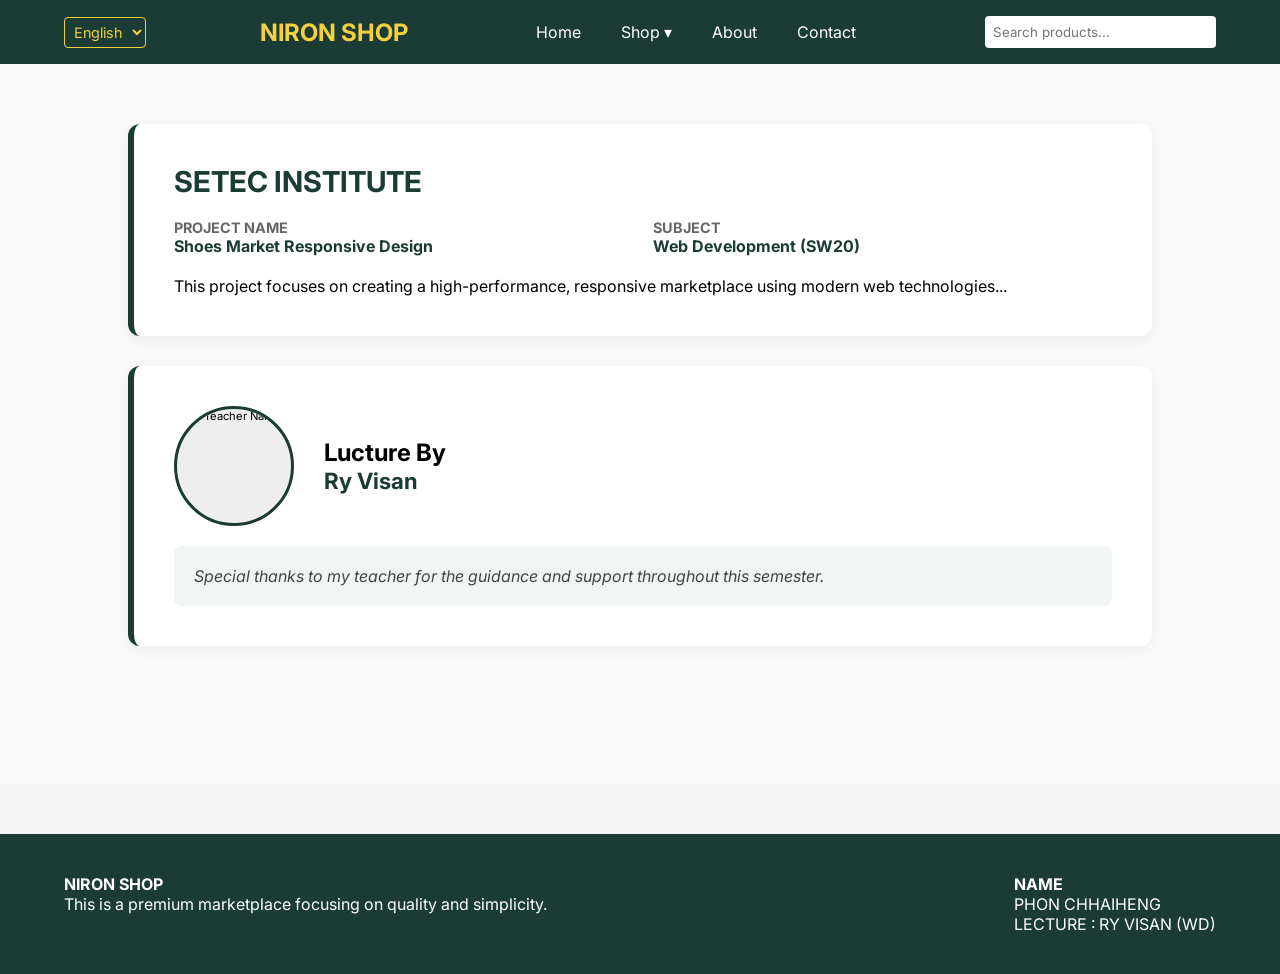
==== info copy.html @ 5bed5404 "Add files via upload" ====
<!DOCTYPE html>
<html lang="en">
<head>
    <meta charset="UTF-8">
    <meta name="viewport" content="width=device-width, initial-scale=1.0">
    <title>My Info</title>
    <link rel="stylesheet" href="/style.css">
    <link href="https://fonts.googleapis.com/css2?family=Kantumruy+Pro:wght@300;400;700&family=Inter:wght@400;700&display=swap" rel="stylesheet">
</head>
<nav class="navbar">
        <select id="lang-switch" class="lang-select">
            <option value="en">English</option>
            <option value="kh">ភាសាខ្មែរ</option>
        </select>
        <div class="logo" data-en="NIRON SHOP" data-kh="ហាង​ និរន្តរ៍">NIRON SHOP</div>
        <div class="nav-links">
            <a href="/index.html" data-kh="ទំព័រដើម​" data-en="Home">Home</a>
            <div class="dropdown">
            <a href="#" class="dropbtn" data-en="Shop ▾" data-kh="ហាង ▾">Shop ▾</a>
            <div class="dropdown-content">
                <a href="/shirt1.html" data-en="Clothing" data-kh="សម្លៀកបំពាក់">Clothing</a>
                <a href="/index.html" data-en="Shoes" data-kh="ស្បែកជើង">Shoes</a>
            </div>
            </div>
            <a href="/info copy.html" data-kh="ព័រមាន​" data-en="About">About</a>
            <a href="/info.html" data-kh="ទំនាក់ទំនង​" data-en="Contact">Contact</a>
        </div>
        <div class="search-container">
            <input type="text" id="search-input" placeholder="Search products...">
        </div>
    </nav>

    <section class="info-section">
        <div class="info-card">
            <h2 class="section-title" data-en="SETEC INSTITUTE" data-kh="វិទ្យាស្ថាន សីទិច">SETEC INSTITUTE</h2>
            <div class="info-grid">
                <div class="info-item">
                    <h4 data-en="Project Name" data-kh="ឈ្មោះគម្រោង">Project Name</h4>
                    <p>Shoes Market Responsive Design</p>
                </div>
                <div class="info-item">
                    <h4 data-en="Subject" data-kh="មុខវិជ្ជា">Subject</h4>
                    <p>Web Development (SW20)</p>
                </div>
            </div>
            <p class="description" data-en="This project focuses on creating a high-performance, responsive marketplace using modern web technologies, specifically tailored for the footwear industry." 
               data-kh="គម្រោងនេះផ្តោតលើការបង្កើតទីផ្សារដែលមានប្រសិទ្ធភាពខ្ពស់ និងឆ្លើយតបដោយប្រើបច្ចេកវិទ្យាគេហទំព័រទំនើប ដែលកែសម្រួលជាពិសេសសម្រាប់ឧស្សាហកម្មស្បែកជើង។">
               This project focuses on creating a high-performance, responsive marketplace using modern web technologies...
            </p>
        </div>

        <div class="teacher-card">
            <div class="teacher-header">
                <div class="teacher-photo-slot">
    <img src="/img/Screenshot 2026-01-12 161605.png" alt="Teacher Name" class="teacher-img">
            </div>
                <div class="teacher-text">
                    <h2 data-en="Lucture By" data-kh="សាស្ត្រាចារ្យ">Lucture By</h2>
                    <h3 class="teacher-name" data-en="Ry Visan" data-kh="រី វិសាន">Ry Visan</h3>
                </div>
            </div>
            <div class="teacher-message">
                <p data-en="Special thanks to my teacher for the guidance and support throughout this semester." 
                   data-kh="សូមអរគុណយ៉ាងជ្រាលជ្រៅចំពោះលោកគ្រូ/អ្នកគ្រូ សម្រាប់ការណែនាំ និងការគាំទ្រពេញមួយឆមាសនេះ។">
                   Special thanks to my teacher for the guidance and support throughout this semester.
                </p>
            </div>
        </div>
    </section>
    <footer class="footer">
        <div class="footer-content">
            <div class="info">
                <h4 data-en="NIRON SHOP" data-kh="ហាង​ និរន្តរ៍">NIRON SHOP</h4>
                <p data-kh="ផ្តោតលើគុណភាព នឺង ភាពប្រណិត" data-en="This is a premium marketplace focusing on quality and simplicity.">This is a premium marketplace focusing on quality and simplicity.</p>
            </div>
            <div class="credits">
                <h4 data-en="NAME" data-kh="ឈ្មោះ">NAME</h4>
                <p data-en="PHON CHHAIHENG" data-kh="ផុន ឆៃហេង">PHON CHHAIHENG</p>
                <p data-en="LECTURE : RY VISAN (WD)" data-kh="បង្រៀនដោយ  លោកគ្រូ  រី វិសាន">LECTURE : RY VISAN (WD)</p>
            </div>
        </div>
    </footer>

    <script>
         const langSwitch = document.getElementById('lang-switch');
    
    langSwitch.addEventListener('change', (e) => {
        const selectedLang = e.target.value;
        const elements = document.querySelectorAll('[data-en]');
        const searchInput = document.getElementById('search-input');

        elements.forEach(el => {
            if (selectedLang === 'kh') {
                el.textContent = el.getAttribute('data-kh');
            } else {
                el.textContent = el.getAttribute('data-en');
            }
        });

        // Update Search Placeholder separately
        if (searchInput) {
            if (selectedLang === 'kh') {
                searchInput.placeholder = "ស្វែងរកស្បែកជើង..."; // Khmer for "Search shoes..."
            } else {
                searchInput.placeholder = "Search shoes...";
            }
        }
    });
    </script>
</body>
</html>
---- style.css ----
/* General Reset & Typography */
* {
    margin: 0;
    padding: 0;
    box-sizing: border-box;
    font-family: 'Segoe UI', Tahoma, Geneva, Verdana, sans-serif;
    font-family: 'Inter', 'Kantumruy Pro', sans-serif;
}

:root {
    --dark-green: #1a3c34;
    --clear-yellow: #f4d03f;
    --light-gray: #f4f4f4;
    --text-white: #ffffff;
}

body {
    background-color: var(--light-gray);
}

/* Navbar Styling */
.navbar {
    background-color: var(--dark-green);
    display: flex;
    align-items: center;
    justify-content: space-between;
    padding: 1rem 5%;
    position: sticky;
    top: 0;
    z-index: 1000;
}

.nav-links {
    display: flex;
    align-items: center;
    gap: 10px; /* Space between links */
}

/* The right side container (Search + Language) */
.nav-right {
    display: flex;
    align-items: center;
    gap: 15px;
}

.logo {
    color: var(--clear-yellow);
    font-weight: bold;
    font-size: 1.5rem;
    display: flex;
}

.nav-links a {
    color: var(--text-white);
    text-decoration: none;
    margin: 0 15px;
    transition: color 0.3s;
    padding: px 0px;
}

.nav-links a:hover {
    color: var(--clear-yellow);
}

.search-container input {
    padding: 8px;
    border-radius: 4px;
    border: none;
}

/* Hero Cover */
.slider-container {
    position: relative;
    width: 100%;
    height: 450px; /* Adjust height as needed */
    overflow: hidden;
    background-color: var(--dark-green);
}

.slider {
    width: 100%;
    height: 100%;
}

.slide {
    position: absolute;
    width: 100%;
    height: 100%;
    opacity: 0;
    transition: opacity 0.8s ease-in-out;
    background-size: cover;
    background-position: center;
    display: flex;
    align-items: center;
    justify-content: center;
    text-align: center;
    color: var(--clear-yellow);
}

.slide.active {
    opacity: 1;
}

.slide-content h1 {
    font-size: 3rem;
    margin-bottom: 10px;
    font-family: 'Kantumruy Pro', sans-serif;
}

/* Slider Buttons */
.prev, .next {
    position: absolute;
    top: 50%;
    transform: translateY(-50%);
    background:#1a3c34;
    color: var(--clear-yellow);
    padding: 15px;
    border: none;
    cursor: pointer;
    font-size: 1.5rem;
    transition: 0.3s;
    z-index: 10;
}

.prev:hover, .next:hover {
    background: var(--dark-green);
}

.next { right: 0; border-radius: 5px 0 0 5px; }
.prev { left: 0; border-radius: 0 5px 5px 0; }

@media (max-width: 600px) {
    .slider-container { height: 300px; }
    .slide-content h1 { font-size: 1.8rem; }
}

/* Product Grid (Desktop: 6 Columns) */
.product-container {
    display: grid;
    grid-template-columns: repeat(6, 1fr);
    gap: 20px;
    padding: 40px 5%;
}

.product-box {
    background: rgba(53, 168, 0, 0.062);
    border: 1px solid #ddd;
    border-radius: 8px;
    overflow: hidden;
    transition: transform 0.3s, box-shadow 0.3s;
}

.product-box:hover {
    transform: translateY(-5px);
    box-shadow: 0 10px 20px rgba(0,0,0,0.1);
}

.product-image-slot {
    height: 180px;
    background: #26a352;
    display: flex;
    align-items: center;
    justify-content: center;
    color: #888;
}

.product-info {
    padding: 15px;
    text-align: center;
}

.buy-btn {
    background-color: var(--dark-green);
    color: var(--clear-yellow);
    border: none;
    padding: 10px 20px;
    margin-top: 10px;
    cursor: pointer;
    font-weight: bold;
    width: 100%;
    transition: background 0.3s;
}

.buy-btn:hover {
    background-color: #26554a;
}

/* Footer */
.footer {
    background-color: var(--dark-green);
    color: var(--text-white);
    padding: 40px 5%;
    margin-top: 50px;
}

.footer-content {
    display: flex;
    justify-content: space-between;
}

/* RESPONSIVE DESIGN */

/* Tablet (max-width: 1024px) */
@media (max-width: 1024px) {
    .product-container {
        grid-template-columns: repeat(3, 1fr); /* 3 Columns on Tablet */
    }
}

/* Phone (max-width: 600px) */
@media (max-width: 600px) {
    .navbar {
        flex-direction: column;
        gap: 10px;
    }
    .product-container {
        grid-template-columns: repeat(1, 1fr); /* 1 Column on Phone */
    }
    .footer-content {
        flex-direction: column;
        text-align: center;
        gap: 20px;
    }
}

.nav-right {
    display: flex;
    align-items: center;
    gap: 15px;
}

.lang-select {
    background-color: var(--dark-green);
    color: var(--clear-yellow);
    border: 1px solid var(--clear-yellow);
    padding: 5px;
    border-radius: 4px;
    cursor: pointer;
    font-size: 0.9rem;
}

/* Adjusting search box for mobile when language switcher is present */
@media (max-width: 600px) {
    .nav-right {
        flex-direction: row;
        margin-top: 10px;
    }
}

/* Container for the dropdown */
.dropdown {
    position: relative;
    display: inline-block;
}

/* Dropdown Content (Hidden by Default) */
.dropdown-content {
    display: none;
    position: absolute;
    background-color: var(--dark-green);
    min-width: 160px;
    box-shadow: 0px 8px 16px rgba(0,0,0,0.2);
    z-index: 1001;
    border-radius: 4px;
    border: 1px solid var(--clear-yellow);
}

/* Links inside the dropdown */
.dropdown-content a {
    color: var(--text-white);
    padding: 12px 16px;
    text-decoration: none;
    display: block;
    font-size: 0.9rem;
    margin: 0; /* Override the margin from nav-links a */
    transition: background 0.3s, color 0.3s;
}

/* Hover effect for dropdown links */
.dropdown-content a:hover {
    background-color: var(--clear-yellow);
    color: var(--dark-green) !important; /* Text turns dark green on yellow bg */
}

/* Show the dropdown menu on hover */
.dropdown:hover .dropdown-content {
    display: block;
}

/* Keep the main link yellow when hovering over the menu */
.dropdown:hover .dropbtn {
    color: var(--clear-yellow);
}

/* Mobile Adjustments */
@media (max-width: 600px) {
    .dropdown-content {
        position: absolute; /* Stack vertically on small screens */
        width: 100%;
        box-shadow: none;
        border: none;
        background-color: #26554a; /* Slightly lighter green for depth */
    
    }
}

@media (max-width: 900px) {
    .navbar {
        flex-wrap: wrap; /* Allows wrapping only on small screens */
    }
    
    .nav-links {
        order: 3; /* Moves links to the bottom */
        width: 100%;
        justify-content: center;
        padding-top: 15px;
    }

    .nav-right {
        order: 2; /* Keeps search box at the top right */
    }
    
    .logo {
        order: 1;
    }
}


/* Profile Page Specific Styles */
.profile-wrapper {
    padding: 60px 5%;
    display: flex;
    justify-content: center;
    align-items: center;
    min-height: 80vh;
}

.profile-card {
    background: white;
    width: 100%;
    max-width: 800px;
    display: flex;
    border-radius: 12px;
    overflow: hidden;
    box-shadow: 0 15px 35px rgba(0,0,0,0.1);
    border: 2px solid var(--dark-green);
}

.profile-image-container {
    flex: 1;
    background-color: var(--dark-green);
    display: flex;
    align-items: center;
    justify-content: center;
    min-height: 300px;
}

.profile-pic {
    width: 100%;
    height: 100%;
    object-fit: cover;
    /* If no image is added, show the yellow color as a placeholder */
    background-color: var(--clear-yellow);
}

.profile-content {
    flex: 1.5;
    padding: 40px;
}

.profile-name {
    color: var(--dark-green);
    font-size: 2.5rem;
    margin-bottom: 5px;
}

.profile-title {
    color: #666;
    font-size: 1.1rem;
    font-style: italic;
    margin-bottom: 20px;
}

.divider {
    border: 0;
    height: 3px;
    background: var(--clear-yellow);
    width: 50px;
    margin-bottom: 25px;
}

.profile-bio h3, .profile-credits h3 {
    color: var(--dark-green);
    margin-bottom: 10px;
    font-size: 1.2rem;
}

.profile-bio p {
    color: #444;
    line-height: 1.6;
    margin-bottom: 25px;
}

.profile-credits ul {
    list-style: none;
    margin-bottom: 30px;
}

.profile-credits li {
    background: #f9f9f9;
    margin: 5px 0;
    padding: 10px;
    border-left: 4px solid var(--clear-yellow);
    color: #333;
}

/* Responsive Profile */
@media (max-width: 768px) {
    .profile-card {
        flex-direction: column;
    }
    .profile-image-container {
        height: 250px;
    }
    .profile-content {
        padding: 25px;
    }
}

/* Info Page Styling */
.info-section {
    padding: 60px 10%;
    background-color: #f9f9f9;
    min-height: 80vh;
}

.info-card, .teacher-card {
    background: white;
    border-radius: 12px;
    padding: 40px;
    margin-bottom: 30px;
    box-shadow: 0 4px 15px rgba(0,0,0,0.05);
    border-left: 6px solid var(--dark-green);
}

.section-title {
    color: var(--dark-green);
    margin-bottom: 20px;
    font-size: 1.8rem;
}

.info-grid {
    display: grid;
    grid-template-columns: 1fr 1fr;
    gap: 20px;
    margin-bottom: 20px;
}

.info-item h4 {
    color: #666;
    font-size: 0.9rem;
    text-transform: uppercase;
}

.info-item p {
    font-weight: bold;
    color: var(--dark-green);
}

/* Teacher Section Styling */
.teacher-header {
    display: flex;
    align-items: center;
    gap: 30px;
    margin-bottom: 20px;
}

.teacher-photo-slot {
    width: 100px;
    height: 100px;
    background: var(--clear-yellow);
    border-radius: 50%;
    display: flex;
    align-items: center;
    justify-content: center;
    overflow: hidden;
    font-size: 0.7rem;
    text-align: center;
    border: 2px solid var(--dark-green);
}

.teacher-photo-slot {
    width: 120px;          /* Set a fixed size */
    height: 120px;         /* Height must match width for a perfect circle */
    background: #eee;
    border-radius: 50%;    /* This makes it a circle */
    overflow: hidden;      /* This crops the edges of the image */
    border: 3px solid var(--dark-green);
    display: flex;
    align-items: center;
    justify-content: center;
}

.teacher-img {
    width: 100%;           /* Fills the width of the circle */
    height: 100%;          /* Fills the height of the circle */
    object-fit: cover;     /* IMPORTANT: Crops the image to fit without stretching */
    object-position: center; /* Ensures the face stays in the middle */
}

.teacher-name {
    color: var(--dark-green);
    font-size: 1.4rem;
}

.teacher-message {
    padding: 20px;
    background: #f0f4f3;
    border-radius: 8px;
    font-style: italic;
    color: #444;
}

/* Responsive Mobile */
@media (max-width: 600px) {
    .info-grid { grid-template-columns: 1fr; }
    .teacher-header { flex-direction: column; text-align: center; }
}

/* Modal Background (The dark overlay) */



.modal { 
    display: none; 
    position: fixed; 
    z-index: 2000; 
    left: 0;
    top: 0;
    width: 100%; 
    height: 100%; 
    background-color: rgba(0,0,0,0.7); /* Black with opacity */
    backdrop-filter: blur(5px); 
}

/* Modal Box */
.modal-content {
    background-color: #fff;
    margin: 5% auto; 
    padding: 20px;
    border: 2px solid var(--clear-yellow);
    width: 70%; 
    max-width: 800px;
    border-radius: 12px;
    position: relative;
    animation: slideDown 0.4s ease-out;
}

@keyframes slideDown {
    from { transform: translateY(-50px); opacity: 0; }
    to { transform: translateY(0); opacity: 1; }
}

/* Close Button */
.close-modal {
    position: absolute;
    right: 20px;
    top: 10px;
    font-size: 28px;
    font-weight: bold;
    cursor: pointer;
    color: var(--dark-green);
}

.modal-body {
    display: flex;
    gap: 30px;
    padding: 20px;
}

.modal-image img {
    width: 300px;
    height: 300px;
    object-fit: cover;
    border-radius: 8px;
}

.modal-text {
    flex: 1;
}

.dark-green-text { color: var(--dark-green); margin-bottom: 10px; }
.price-text { color: #e67e22; font-size: 1.5rem; font-weight: bold; margin-bottom: 15px; }

/* Mobile Responsive Modal */
@media (max-width: 768px) {
    .modal-body { flex-direction: column; text-align: center; }
    .modal-image img { width: 100%; height: auto; }
    .modal-content { width: 90%; margin: 10% auto; }
} 

/* Contact Section Styling */
.contact-section {
    padding: 60px 5%;
    display: flex;
    justify-content: center;
    background-color: #f4f4f4;
}

.contact-container {
    background: white;
    padding: 40px;
    border-radius: 12px;
    width: 100%;
    max-width: 500px;
    box-shadow: 0 10px 30px rgba(0,0,0,0.05);
    border-top: 5px solid var(--dark-green);
}

.contact-container h2 {
    color: var(--dark-green);
    margin-bottom: 10px;
}

.contact-container p {
    font-size: 0.9rem;
    color: #666;
    margin-bottom: 25px;
}

/* Input Grouping */
.input-group {
    margin-bottom: 20px;
    text-align: left;
}

.input-group label {
    display: block;
    margin-bottom: 8px;
    font-weight: 600;
    color: var(--dark-green);
    font-size: 0.9rem;
}

.input-group input {
    width: 100%;
    padding: 12px 15px;
    border: 2px solid #eee;
    border-radius: 8px;
    font-family: 'Inter', 'Kantumruy Pro', sans-serif;
    transition: all 0.3s ease;
}

/* Focus and Hover Effects */
.input-group input:focus {
    outline: none;
    border-color: var(--clear-yellow);
    background-color: #fffdf0; /* Very light yellow tint */
}

/* Submit Button */
.submit-btn {
    width: 100%;
    background-color: var(--dark-green);
    color: var(--clear-yellow);
    padding: 14px;
    border: none;
    border-radius: 8px;
    font-weight: bold;
    cursor: pointer;
    transition: background 0.3s;
    font-size: 1rem;
}

.submit-btn:hover {
    background-color: #26554a;
    box-shadow: 0 5px 15px rgba(26, 60, 52, 0.2);
}

/* Mobile View */
@media (max-width: 600px) {
    .contact-container {
        padding: 25px;
    }
}
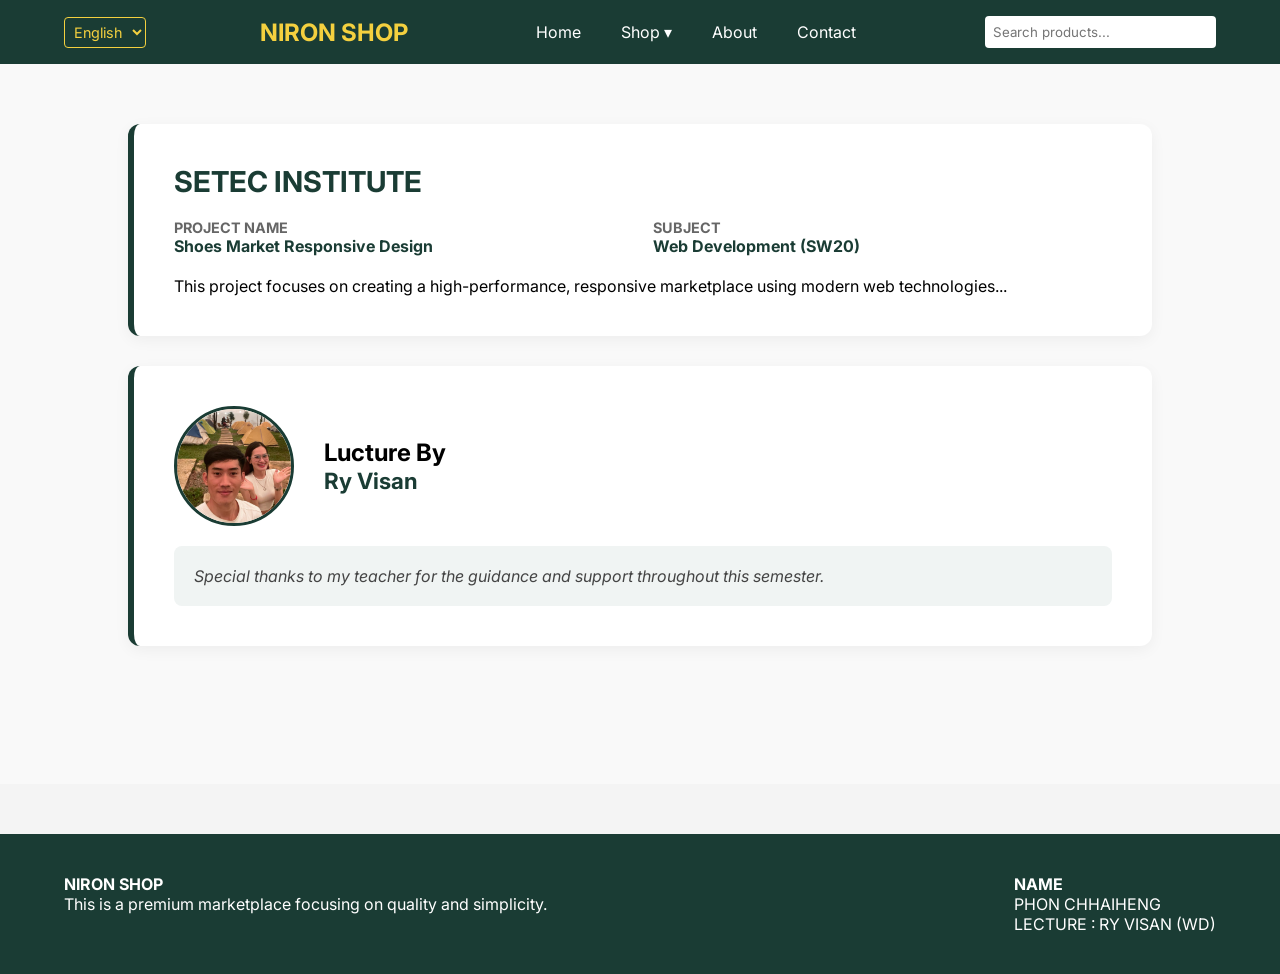
==== commit edbdd652: "Update info copy.html" ====
--- a/info copy.html
+++ b/info copy.html
@@ -14,16 +14,16 @@
         </select>
         <div class="logo" data-en="NIRON SHOP" data-kh="ហាង​ និរន្តរ៍">NIRON SHOP</div>
         <div class="nav-links">
-            <a href="/index.html" data-kh="ទំព័រដើម​" data-en="Home">Home</a>
+            <a href="index.html" data-kh="ទំព័រដើម​" data-en="Home">Home</a>
             <div class="dropdown">
             <a href="#" class="dropbtn" data-en="Shop ▾" data-kh="ហាង ▾">Shop ▾</a>
             <div class="dropdown-content">
-                <a href="/shirt1.html" data-en="Clothing" data-kh="សម្លៀកបំពាក់">Clothing</a>
-                <a href="/index.html" data-en="Shoes" data-kh="ស្បែកជើង">Shoes</a>
+                <a href="shirt1.html" data-en="Clothing" data-kh="សម្លៀកបំពាក់">Clothing</a>
+                <a href="index.html" data-en="Shoes" data-kh="ស្បែកជើង">Shoes</a>
             </div>
             </div>
-            <a href="/info copy.html" data-kh="ព័រមាន​" data-en="About">About</a>
-            <a href="/info.html" data-kh="ទំនាក់ទំនង​" data-en="Contact">Contact</a>
+            <a href="info copy.html" data-kh="ព័រមាន​" data-en="About">About</a>
+            <a href="info.html" data-kh="ទំនាក់ទំនង​" data-en="Contact">Contact</a>
         </div>
         <div class="search-container">
             <input type="text" id="search-input" placeholder="Search products...">
@@ -52,7 +52,7 @@
         <div class="teacher-card">
             <div class="teacher-header">
                 <div class="teacher-photo-slot">
-    <img src="/img/Screenshot 2026-01-12 161605.png" alt="Teacher Name" class="teacher-img">
+    <img src="Screenshot 2026-01-12 161605.png" alt="Teacher Name" class="teacher-img">
             </div>
                 <div class="teacher-text">
                     <h2 data-en="Lucture By" data-kh="សាស្ត្រាចារ្យ">Lucture By</h2>
@@ -108,4 +108,5 @@
     });
     </script>
 </body>
-</html>+
+</html>
